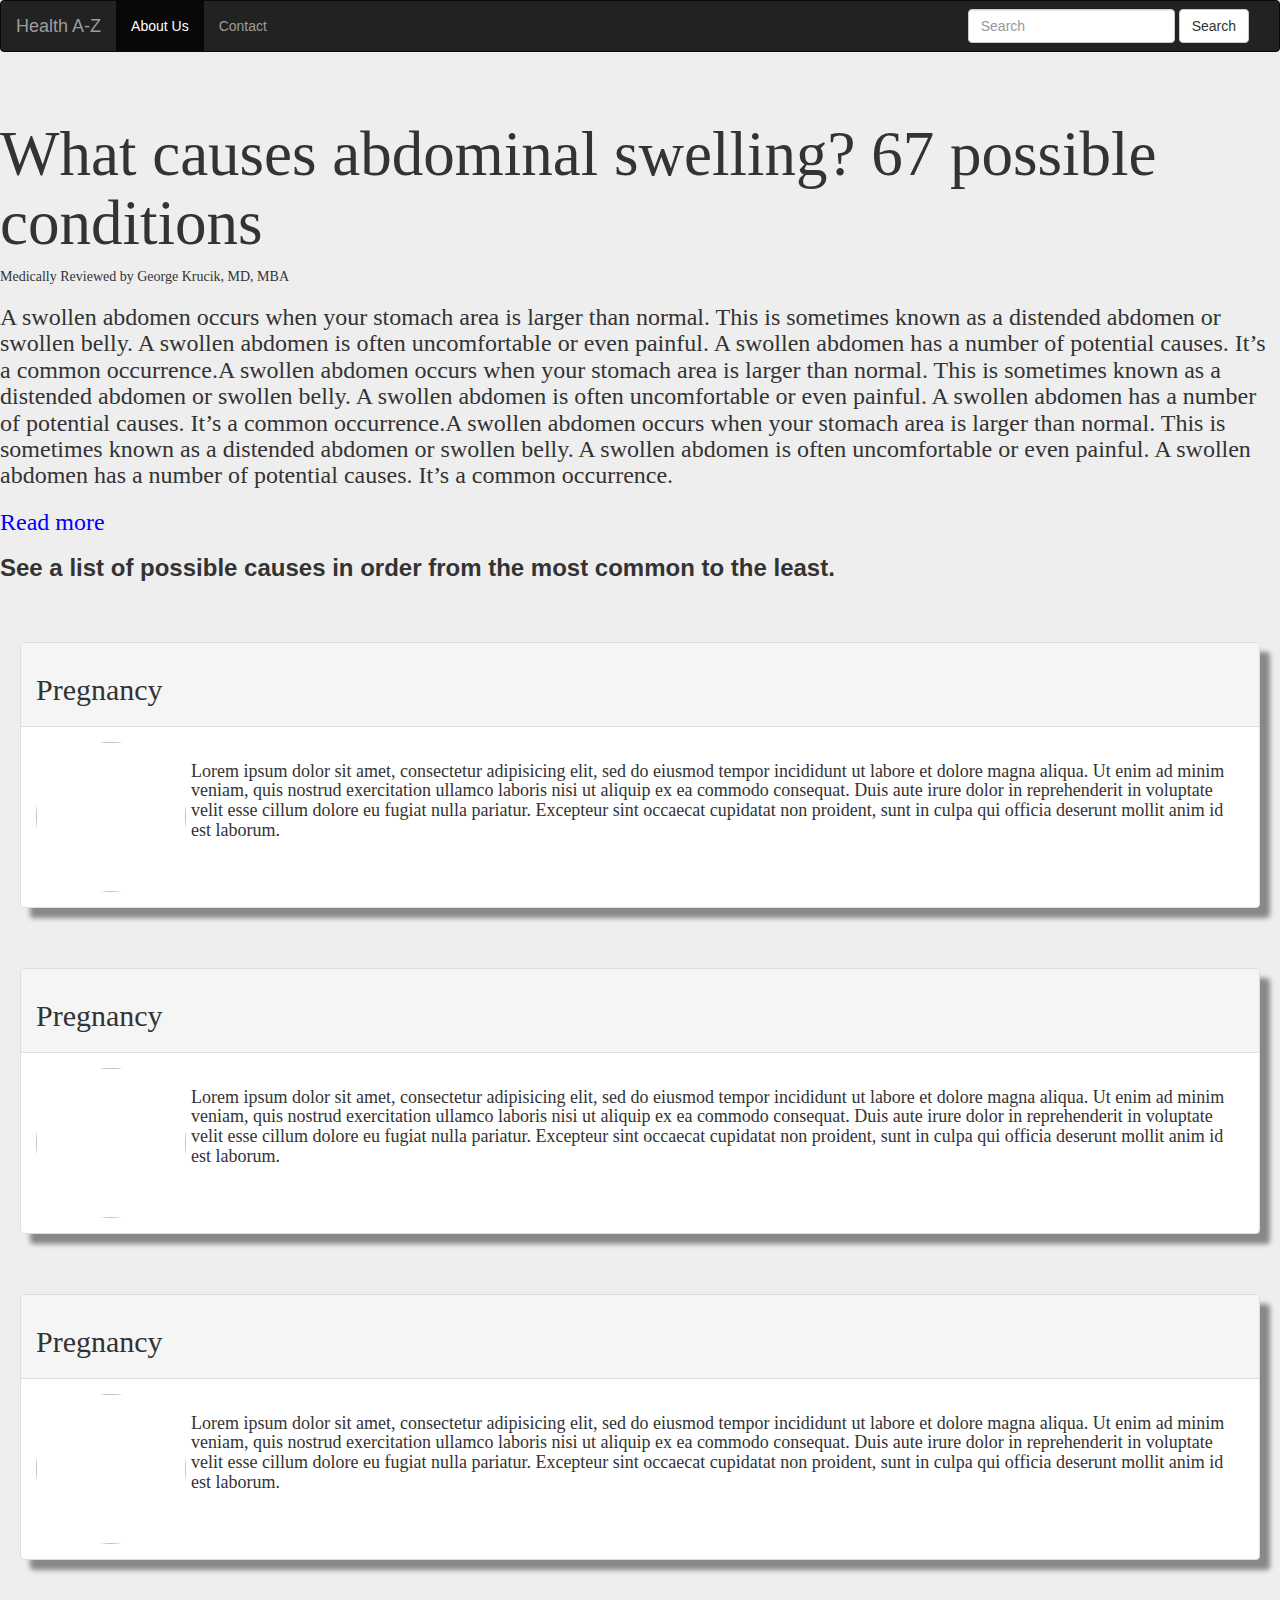
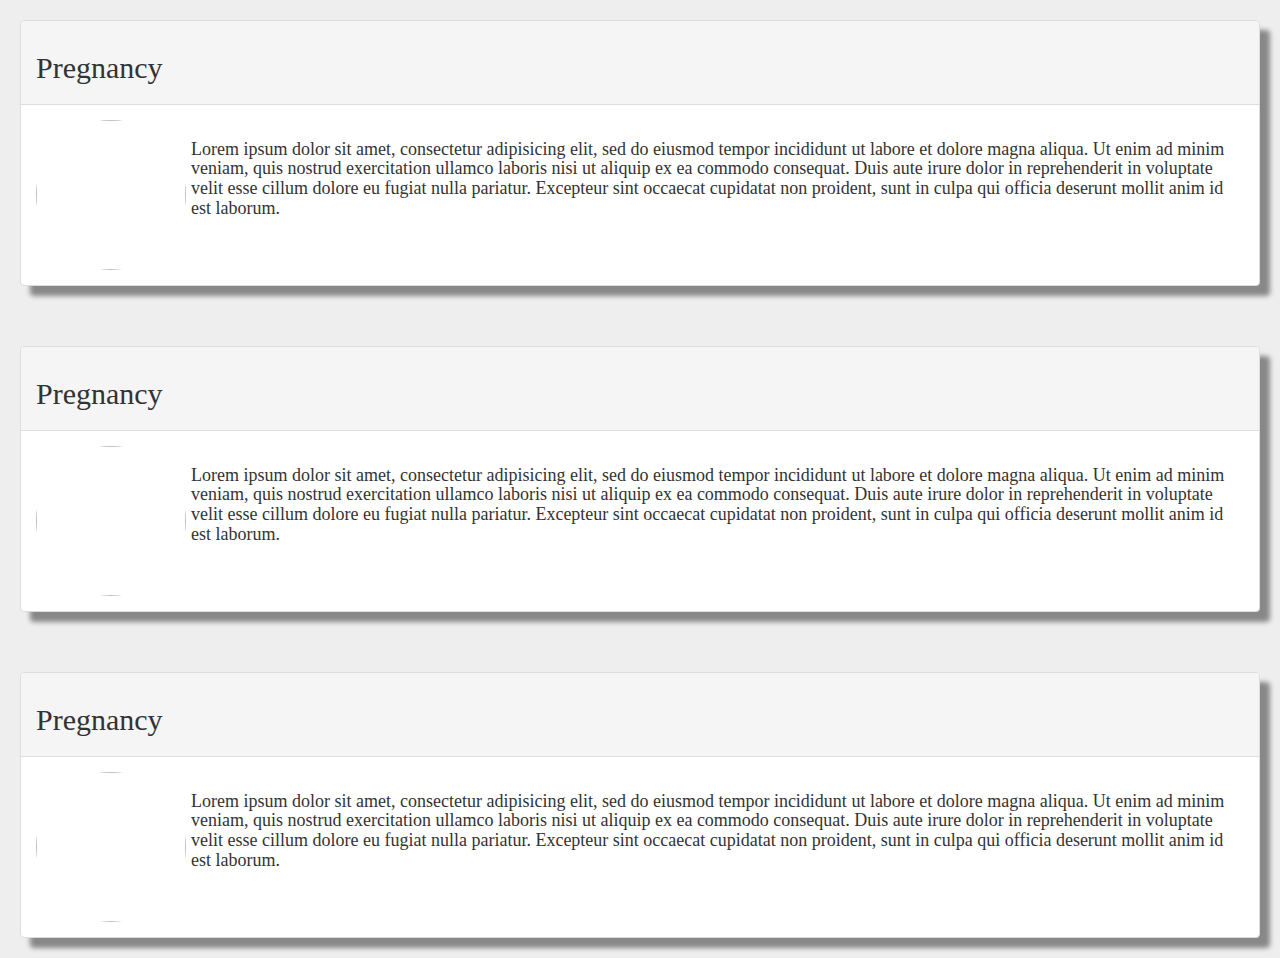
==== index.html @ 56675f04 "index page added" ====
<!DOCTYPE html>
<html lang="en">
  <head>
  <title>Health A-Z</title>
  <meta charset="utf-8">
  <meta name="viewport" content="width=device-width, initial-scale=1">
  <link rel="stylesheet" type="text/css" href="http://fonts.googleapis.com/css?family=Tangerine">
  <link rel="stylesheet" href="https://maxcdn.bootstrapcdn.com/bootstrap/3.3.7/css/bootstrap.min.css">
  <script src="https://maxcdn.bootstrapcdn.com/bootstrap/3.3.7/js/bootstrap.min.js"></script>
<!-- Latest compiled JavaScript -->
<script type="text/javascript">
	function myFunction() {
    var x = document.getElementById('content');
    if (x.style.display === 'none') {
        x.style.display = 'block';
    } else {
        x.style.display = 'none';
    }
}
</script>

<link rel="stylesheet" type="text/css" href="style.css">
</head>
  <body>
    <nav class="navbar navbar-inverse head" >
  <div class="container-fluid">
    <!-- Brand and toggle get grouped for better mobile display -->
    <div class="navbar-header">
      <button type="button" class="navbar-toggle collapsed" data-toggle="collapse" data-target="#bs-example-navbar-collapse-1" aria-expanded="false">
        <span class="sr-only">Toggle navigation</span>
        <span class="icon-bar"></span>
        <span class="icon-bar"></span>
        <span class="icon-bar"></span>
      </button>
      <a class="navbar-brand" href="#">Health A-Z</a>
    </div>

    <!-- Collect the nav links, forms, and other content for toggling -->
    <div class="collapse navbar-collapse" id="bs-example-navbar-collapse-1">
      <ul class="nav navbar-nav">
        <li class="active"><a href="#">About Us <span class="sr-only">(current)</span></a></li>
        <li><a href="#">Contact</a></li>
        
      </ul>
      
      <ul class="nav navbar-nav navbar-right">
        <form class="navbar-form navbar-left">
        <div class="form-group">
          <input type="text" class="form-control" placeholder="Search">
        </div>
        <button type="submit" class="btn btn-default">Search</button>
      </form>
      </ul>
    </div><!-- /.navbar-collapse -->
  </div><!-- /.container-fluid -->
</nav>

<div class="jumbotron head font">
  <h1>What causes abdominal swelling? 67 possible conditions</h1>
  <h5 >Medically Reviewed by George Krucik, MD, MBA</h5>
  <h3>A swollen abdomen occurs when your stomach area is larger than normal. This is sometimes known as a distended abdomen or swollen belly. A swollen abdomen is often uncomfortable or even painful. A swollen abdomen has a number of potential causes. It’s a common occurrence.A swollen abdomen occurs when your stomach area is larger than normal. This is sometimes known as a distended abdomen or swollen belly. A swollen abdomen is often uncomfortable or even painful. A swollen abdomen has a number of potential causes. It’s a common occurrence.A swollen abdomen occurs when your stomach area is larger than normal. This is sometimes known as a distended abdomen or swollen belly. A swollen abdomen is often uncomfortable or even painful. A swollen abdomen has a number of potential causes. It’s a common occurrence.</h3>
   <div id="demo" class="collapse">
  <h2><b>What causes abdominal swelling?</b></h2>
  <h3>A swollen abdomen occurs when your stomach area is larger than normal. This is sometimes known as a distended abdomen or swollen belly. A swollen abdomen is often uncomfortable or even painful. A swollen abdomen has a number of potential causes. It’s a common occurrence.</h3>
  <h2><b>What causes abdominal swelling?</b></h2>
  <h3>A swollen abdomen occurs when your stomach area is larger than normal. This is sometimes known as a distended abdomen or swollen belly. A swollen abdomen is often uncomfortable or even painful. A swollen abdomen has a number of potential causes. It’s a common occurrence.</h3>
  <h2><b>What causes abdominal swelling?</b></h2>
  <h3>A swollen abdomen occurs when your stomach area is larger than normal. This is sometimes known as a distended abdomen or swollen belly. A swollen abdomen is often uncomfortable or even painful. A swollen abdomen has a number of potential causes. It’s a common occurrence.</h3>
</div>
<a id="content" href="#demo" data-toggle="collapse" data-target="#demo" onclick='myFunction()'><h3>Read more</h3></a>
</div>
	<h3><b>See a list of possible causes in order from the most common to the least.</b></h3>
<div class="panel panel-default font enhance">
  <div class="panel-heading"><h2>Pregnancy</h2></div>
  <div class="panel-body">
    <img src="snow.png" class="img-circle image">
    <h4><p>Lorem ipsum dolor sit amet, consectetur adipisicing elit, sed do eiusmod
    tempor incididunt ut labore et dolore magna aliqua. Ut enim ad minim veniam,
    quis nostrud exercitation ullamco laboris nisi ut aliquip ex ea commodo
    consequat. Duis aute irure dolor in reprehenderit in voluptate velit esse
    cillum dolore eu fugiat nulla pariatur. Excepteur sint occaecat cupidatat non
    proident, sunt in culpa qui officia deserunt mollit anim id est laborum.</p></h4>

  </div>
</div>
<div class="panel panel-default font enhance">
  <div class="panel-heading"><h2>Pregnancy</h2></div>
  <div class="panel-body">
    <img src="snow.png" class="img-circle image">
    <h4><p>Lorem ipsum dolor sit amet, consectetur adipisicing elit, sed do eiusmod
    tempor incididunt ut labore et dolore magna aliqua. Ut enim ad minim veniam,
    quis nostrud exercitation ullamco laboris nisi ut aliquip ex ea commodo
    consequat. Duis aute irure dolor in reprehenderit in voluptate velit esse
    cillum dolore eu fugiat nulla pariatur. Excepteur sint occaecat cupidatat non
    proident, sunt in culpa qui officia deserunt mollit anim id est laborum.</p></h4>

  </div>
</div>
<div class="panel panel-default font enhance">
  <div class="panel-heading"><h2>Pregnancy</h2></div>
  <div class="panel-body">
    <img src="snow.png" class="img-circle image">
    <h4><p>Lorem ipsum dolor sit amet, consectetur adipisicing elit, sed do eiusmod
    tempor incididunt ut labore et dolore magna aliqua. Ut enim ad minim veniam,
    quis nostrud exercitation ullamco laboris nisi ut aliquip ex ea commodo
    consequat. Duis aute irure dolor in reprehenderit in voluptate velit esse
    cillum dolore eu fugiat nulla pariatur. Excepteur sint occaecat cupidatat non
    proident, sunt in culpa qui officia deserunt mollit anim id est laborum.</p></h4>

  </div>
</div>
<div class="panel panel-default font enhance">
  <div class="panel-heading"><h2>Pregnancy</h2></div>
  <div class="panel-body">
    <img src="snow.png" class="img-circle image">
    <h4><p>Lorem ipsum dolor sit amet, consectetur adipisicing elit, sed do eiusmod
    tempor incididunt ut labore et dolore magna aliqua. Ut enim ad minim veniam,
    quis nostrud exercitation ullamco laboris nisi ut aliquip ex ea commodo
    consequat. Duis aute irure dolor in reprehenderit in voluptate velit esse
    cillum dolore eu fugiat nulla pariatur. Excepteur sint occaecat cupidatat non
    proident, sunt in culpa qui officia deserunt mollit anim id est laborum.</p></h4>

  </div>
</div>
<div class="panel panel-default font enhance">
  <div class="panel-heading"><h2>Pregnancy</h2></div>
  <div class="panel-body">
    <img src="snow.png" class="img-circle image">
    <h4><p>Lorem ipsum dolor sit amet, consectetur adipisicing elit, sed do eiusmod
    tempor incididunt ut labore et dolore magna aliqua. Ut enim ad minim veniam,
    quis nostrud exercitation ullamco laboris nisi ut aliquip ex ea commodo
    consequat. Duis aute irure dolor in reprehenderit in voluptate velit esse
    cillum dolore eu fugiat nulla pariatur. Excepteur sint occaecat cupidatat non
    proident, sunt in culpa qui officia deserunt mollit anim id est laborum.</p></h4>

  </div>
</div>
<div class="panel panel-default font enhance">
  <div class="panel-heading"><h2>Pregnancy</h2></div>
  <div class="panel-body">
    <img src="snow.png" class="img-circle image">
    <h4><p>Lorem ipsum dolor sit amet, consectetur adipisicing elit, sed do eiusmod
    tempor incididunt ut labore et dolore magna aliqua. Ut enim ad minim veniam,
    quis nostrud exercitation ullamco laboris nisi ut aliquip ex ea commodo
    consequat. Duis aute irure dolor in reprehenderit in voluptate velit esse
    cillum dolore eu fugiat nulla pariatur. Excepteur sint occaecat cupidatat non
    proident, sunt in culpa qui officia deserunt mollit anim id est laborum.</p></h4>

  </div>
</div>







	<script src="https://ajax.googleapis.com/ajax/libs/jquery/3.2.1/jquery.min.js"></script>
	<script src="http://cdnjs.cloudflare.com/ajax/libs/jquery.min.js"></script>
    <script src="https://maxcdn.bootstrapcdn.com/bootstrap/3.3.7/js/bootstrap.min.js"></script>

  </body>
</html>
---- style.css ----
.head{
	margin-bottom: 0px;
	padding-bottom: 0px;
}
.head a{
	color: blue;
}

.image{
	width: 150px;
	height: 150px;
	float:left;
	margin-right: 5px;
}

.font {
        font-family: 'Josefin Slab', serif;
        font-size: 48px;
      }

.enhance{
	margin-right: 20px;
	margin-left:20px;
	margin-top: 60px;
	box-shadow: 10px 10px 5px #888888; 
}
body{
	background-color: #eee;
}
.enhance h4{
	margin-top:20px;
}
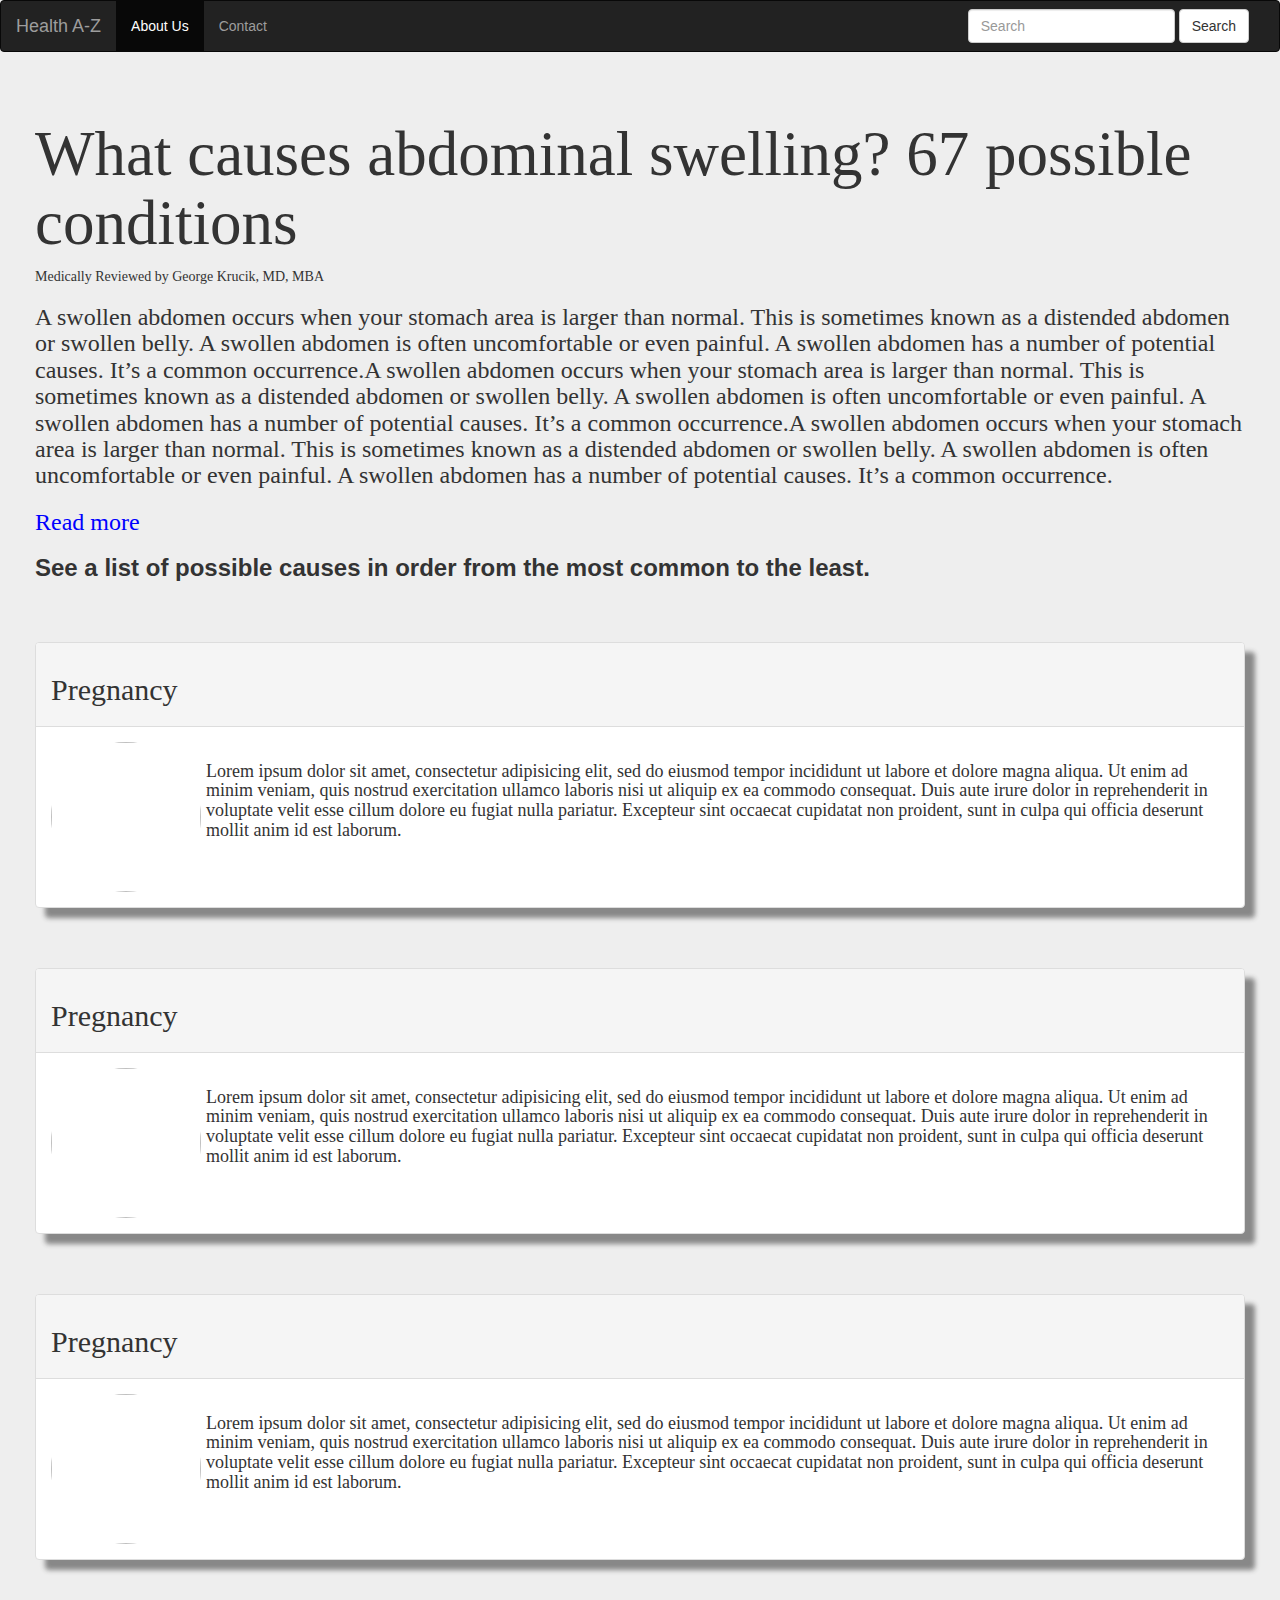
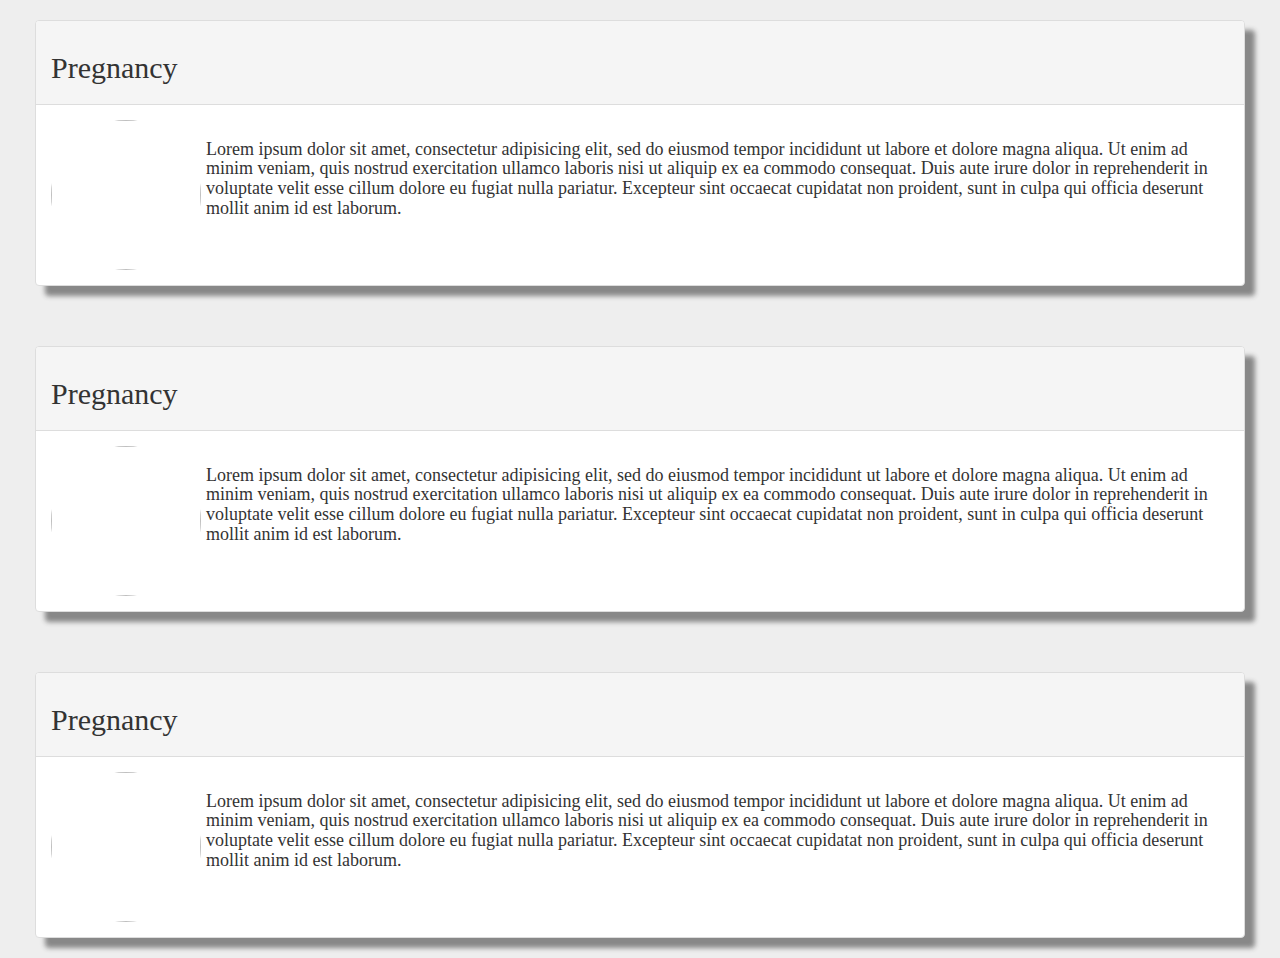
==== commit 71e9a961: "minor changes" ====
--- a/index.html
+++ b/index.html
@@ -8,6 +8,8 @@
   <link rel="stylesheet" href="https://maxcdn.bootstrapcdn.com/bootstrap/3.3.7/css/bootstrap.min.css">
   <script src="https://maxcdn.bootstrapcdn.com/bootstrap/3.3.7/js/bootstrap.min.js"></script>
 <!-- Latest compiled JavaScript -->
+
+
 <script type="text/javascript">
 	function myFunction() {
     var x = document.getElementById('content');
@@ -59,17 +61,17 @@
   <h1>What causes abdominal swelling? 67 possible conditions</h1>
   <h5 >Medically Reviewed by George Krucik, MD, MBA</h5>
   <h3>A swollen abdomen occurs when your stomach area is larger than normal. This is sometimes known as a distended abdomen or swollen belly. A swollen abdomen is often uncomfortable or even painful. A swollen abdomen has a number of potential causes. It’s a common occurrence.A swollen abdomen occurs when your stomach area is larger than normal. This is sometimes known as a distended abdomen or swollen belly. A swollen abdomen is often uncomfortable or even painful. A swollen abdomen has a number of potential causes. It’s a common occurrence.A swollen abdomen occurs when your stomach area is larger than normal. This is sometimes known as a distended abdomen or swollen belly. A swollen abdomen is often uncomfortable or even painful. A swollen abdomen has a number of potential causes. It’s a common occurrence.</h3>
-   <div id="demo" class="collapse">
+   <div id="demo" class="collapse font">
   <h2><b>What causes abdominal swelling?</b></h2>
   <h3>A swollen abdomen occurs when your stomach area is larger than normal. This is sometimes known as a distended abdomen or swollen belly. A swollen abdomen is often uncomfortable or even painful. A swollen abdomen has a number of potential causes. It’s a common occurrence.</h3>
   <h2><b>What causes abdominal swelling?</b></h2>
   <h3>A swollen abdomen occurs when your stomach area is larger than normal. This is sometimes known as a distended abdomen or swollen belly. A swollen abdomen is often uncomfortable or even painful. A swollen abdomen has a number of potential causes. It’s a common occurrence.</h3>
   <h2><b>What causes abdominal swelling?</b></h2>
   <h3>A swollen abdomen occurs when your stomach area is larger than normal. This is sometimes known as a distended abdomen or swollen belly. A swollen abdomen is often uncomfortable or even painful. A swollen abdomen has a number of potential causes. It’s a common occurrence.</h3>
-</div>
+  </div>
 <a id="content" href="#demo" data-toggle="collapse" data-target="#demo" onclick='myFunction()'><h3>Read more</h3></a>
 </div>
-	<h3><b>See a list of possible causes in order from the most common to the least.</b></h3>
+	<div class="mar-lef-right"><h3> <b>See a list of possible causes in order from the most common to the least.</b></h3></div>
 <div class="panel panel-default font enhance">
   <div class="panel-heading"><h2>Pregnancy</h2></div>
   <div class="panel-body">
--- a/style.css
+++ b/style.css
@@ -16,11 +16,13 @@
 .font {
         font-family: 'Josefin Slab', serif;
         font-size: 48px;
+        margin-left: 35px;
+        margin-right: 35px;
       }
 
 .enhance{
-	margin-right: 20px;
-	margin-left:20px;
+	margin-right: 35px;
+	margin-left:35px;
 	margin-top: 60px;
 	box-shadow: 10px 10px 5px #888888; 
 }
@@ -29,4 +31,9 @@
 }
 .enhance h4{
 	margin-top:20px;
+}
+
+.mar-lef-right{
+	margin-left: 35px ;
+	margin-right: 35px;
 }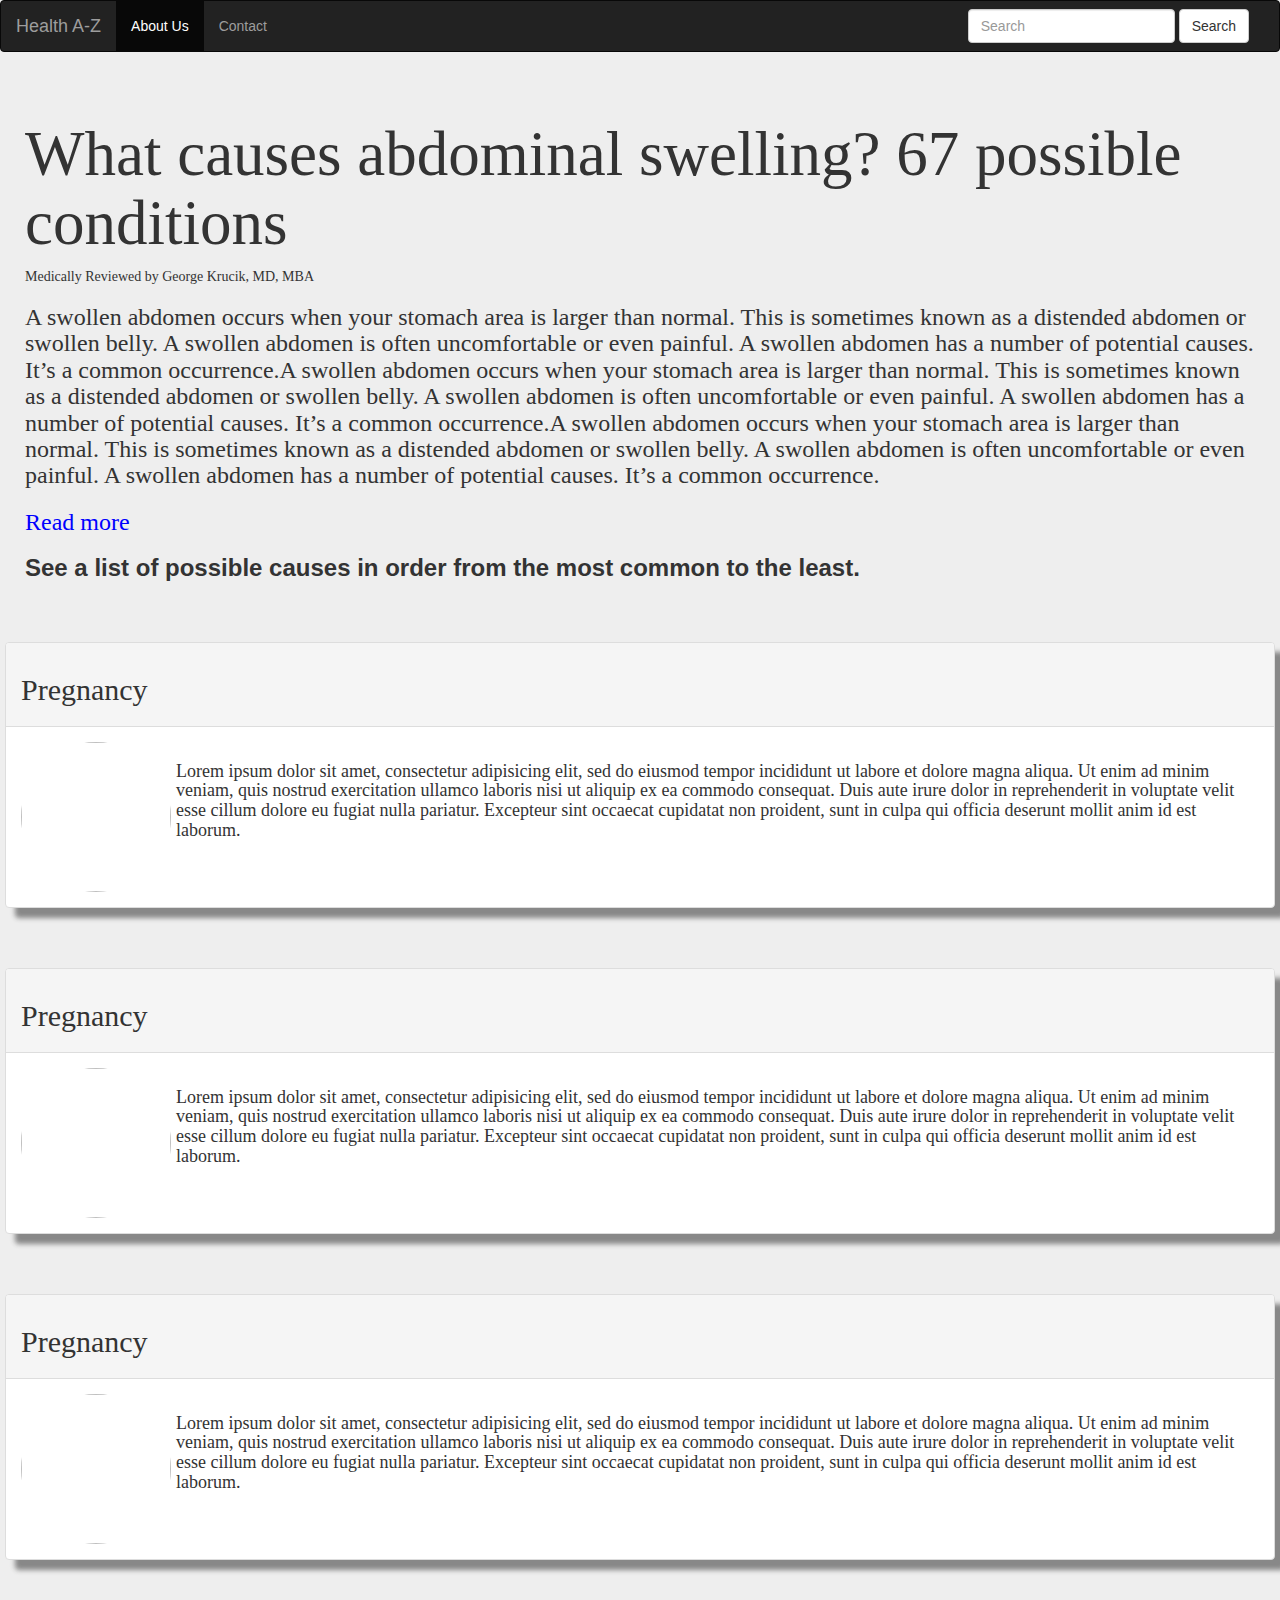
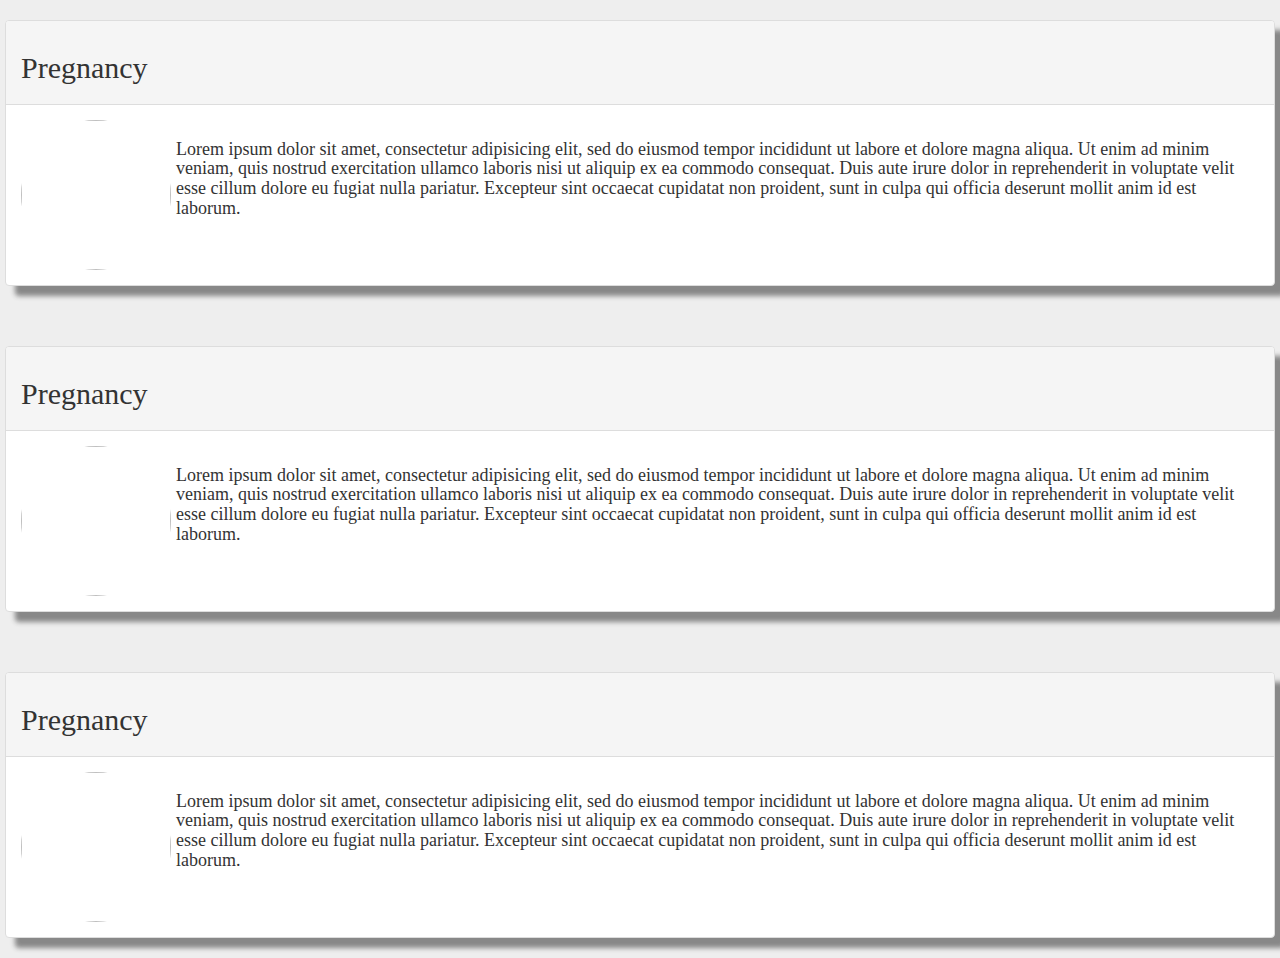
==== commit a0a8bd3a: "Added margins" ====
--- a/index.html
+++ b/index.html
@@ -58,6 +58,7 @@
 </nav>
 
 <div class="jumbotron head font">
+  <div class="internal">
   <h1>What causes abdominal swelling? 67 possible conditions</h1>
   <h5 >Medically Reviewed by George Krucik, MD, MBA</h5>
   <h3>A swollen abdomen occurs when your stomach area is larger than normal. This is sometimes known as a distended abdomen or swollen belly. A swollen abdomen is often uncomfortable or even painful. A swollen abdomen has a number of potential causes. It’s a common occurrence.A swollen abdomen occurs when your stomach area is larger than normal. This is sometimes known as a distended abdomen or swollen belly. A swollen abdomen is often uncomfortable or even painful. A swollen abdomen has a number of potential causes. It’s a common occurrence.A swollen abdomen occurs when your stomach area is larger than normal. This is sometimes known as a distended abdomen or swollen belly. A swollen abdomen is often uncomfortable or even painful. A swollen abdomen has a number of potential causes. It’s a common occurrence.</h3>
@@ -71,7 +72,10 @@
   </div>
 <a id="content" href="#demo" data-toggle="collapse" data-target="#demo" onclick='myFunction()'><h3>Read more</h3></a>
 </div>
-	<div class="mar-lef-right"><h3> <b>See a list of possible causes in order from the most common to the least.</b></h3></div>
+</div>
+	<div class="internal"><h3> <b>See a list of possible causes in order from the most common to the least.</b></h3></div>
+
+<div class ="internaltwo">
 <div class="panel panel-default font enhance">
   <div class="panel-heading"><h2>Pregnancy</h2></div>
   <div class="panel-body">
@@ -151,7 +155,7 @@
   </div>
 </div>
 
-
+</div>
 
 
 
--- a/style.css
+++ b/style.css
@@ -16,13 +16,12 @@
 .font {
         font-family: 'Josefin Slab', serif;
         font-size: 48px;
-        margin-left: 35px;
-        margin-right: 35px;
+       
       }
 
 .enhance{
-	margin-right: 35px;
-	margin-left:35px;
+	margin-right: 0px;
+	margin-left:0px;
 	margin-top: 60px;
 	box-shadow: 10px 10px 5px #888888; 
 }
@@ -34,6 +33,15 @@
 }
 
 .mar-lef-right{
-	margin-left: 35px ;
-	margin-right: 35px;
+	margin-left: 0px ;
+	margin-right: 0px;
+}
+
+.internal{
+	margin-left: 25px;
+	margin-right: 25px;
+}
+.internaltwo{
+	margin-left: 5px;
+	margin-right: 5px;
 }